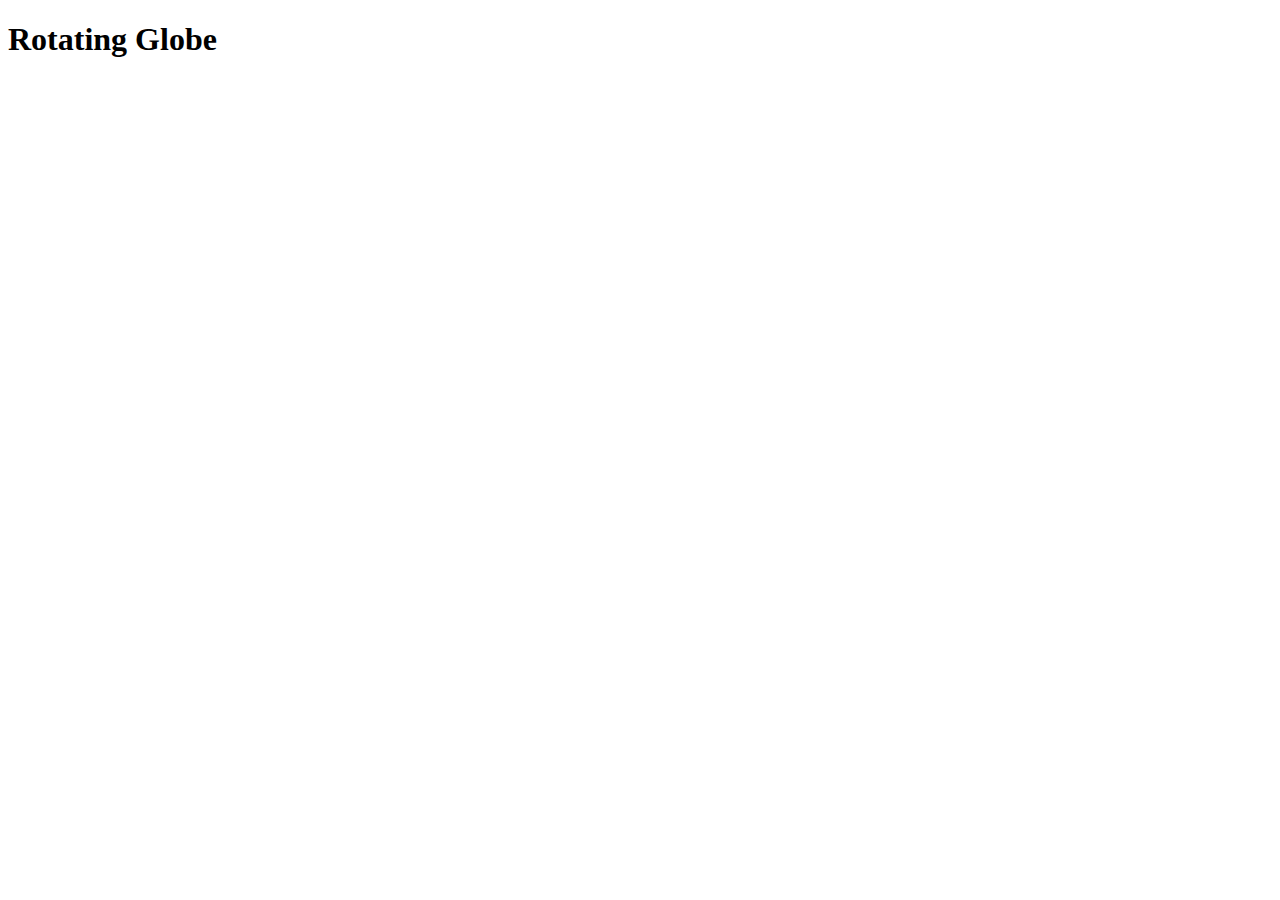
==== index.html @ 68467b5c "Update index.html" ====
<!DOCTYPE html>
<html lang="en">
<head>
    <meta charset="UTF-8">
    <meta http-equiv="X-UA-Compatible" content="IE=edge">
    <meta name="viewport" content="width=device-width, initial-scale=1.0">
    <title>Warming Stripe</title>
    <link rel="stylesheet" href="css/style.css">
</head>
<body>
    <h1>Rotating Globe</h1>
    <div id ="earth"></div>
</body>
</html>
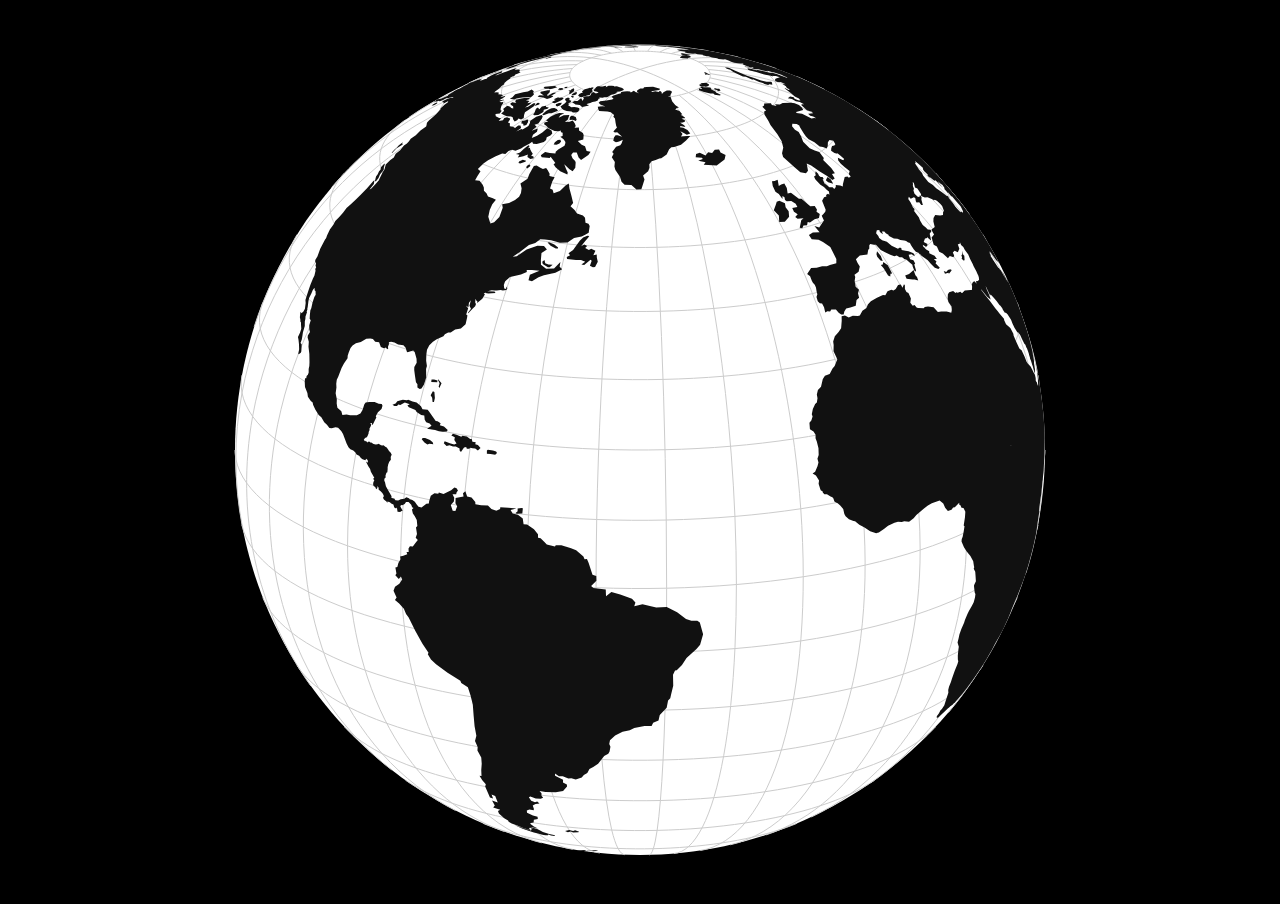
==== commit 93dc4a8b: "Created the globe" ====
--- a/index.html
+++ b/index.html
@@ -4,11 +4,19 @@
     <meta charset="UTF-8">
     <meta http-equiv="X-UA-Compatible" content="IE=edge">
     <meta name="viewport" content="width=device-width, initial-scale=1.0">
-    <title>Warming Stripe</title>
-    <link rel="stylesheet" href="css/style.css">
+    <title>Document</title>
+    <link rel="Stylesheet" href="css/style.css">
 </head>
 <body>
-    <h1>Rotating Globe</h1>
-    <div id ="earth"></div>
+   <!-- partial:index.partial.html -->
+<h2 id="current"></h2>
+<canvas id="globe"></canvas>
+<!-- partial -->
+<script src='js/d3.min.js'></script>
+<script src='js/geo.js'></script>
+<script src='js/json.js'></script>
+<script src='js/versor.js'></script>
+<script  src="js/main.js"></script>
+
 </body>
 </html>--- a/css/style.css
+++ b/css/style.css
@@ -0,0 +1,18 @@
+html, body {
+    margin: 0;
+    padding: 0;
+    background: black;
+  }
+  
+  #globe {
+    cursor: move;  
+  }
+  
+  #current {
+    position: absolute;
+    color: White;
+    font-family: sans-serif;
+    margin-left: 4%;
+    margin-top: 4%;
+  }
+  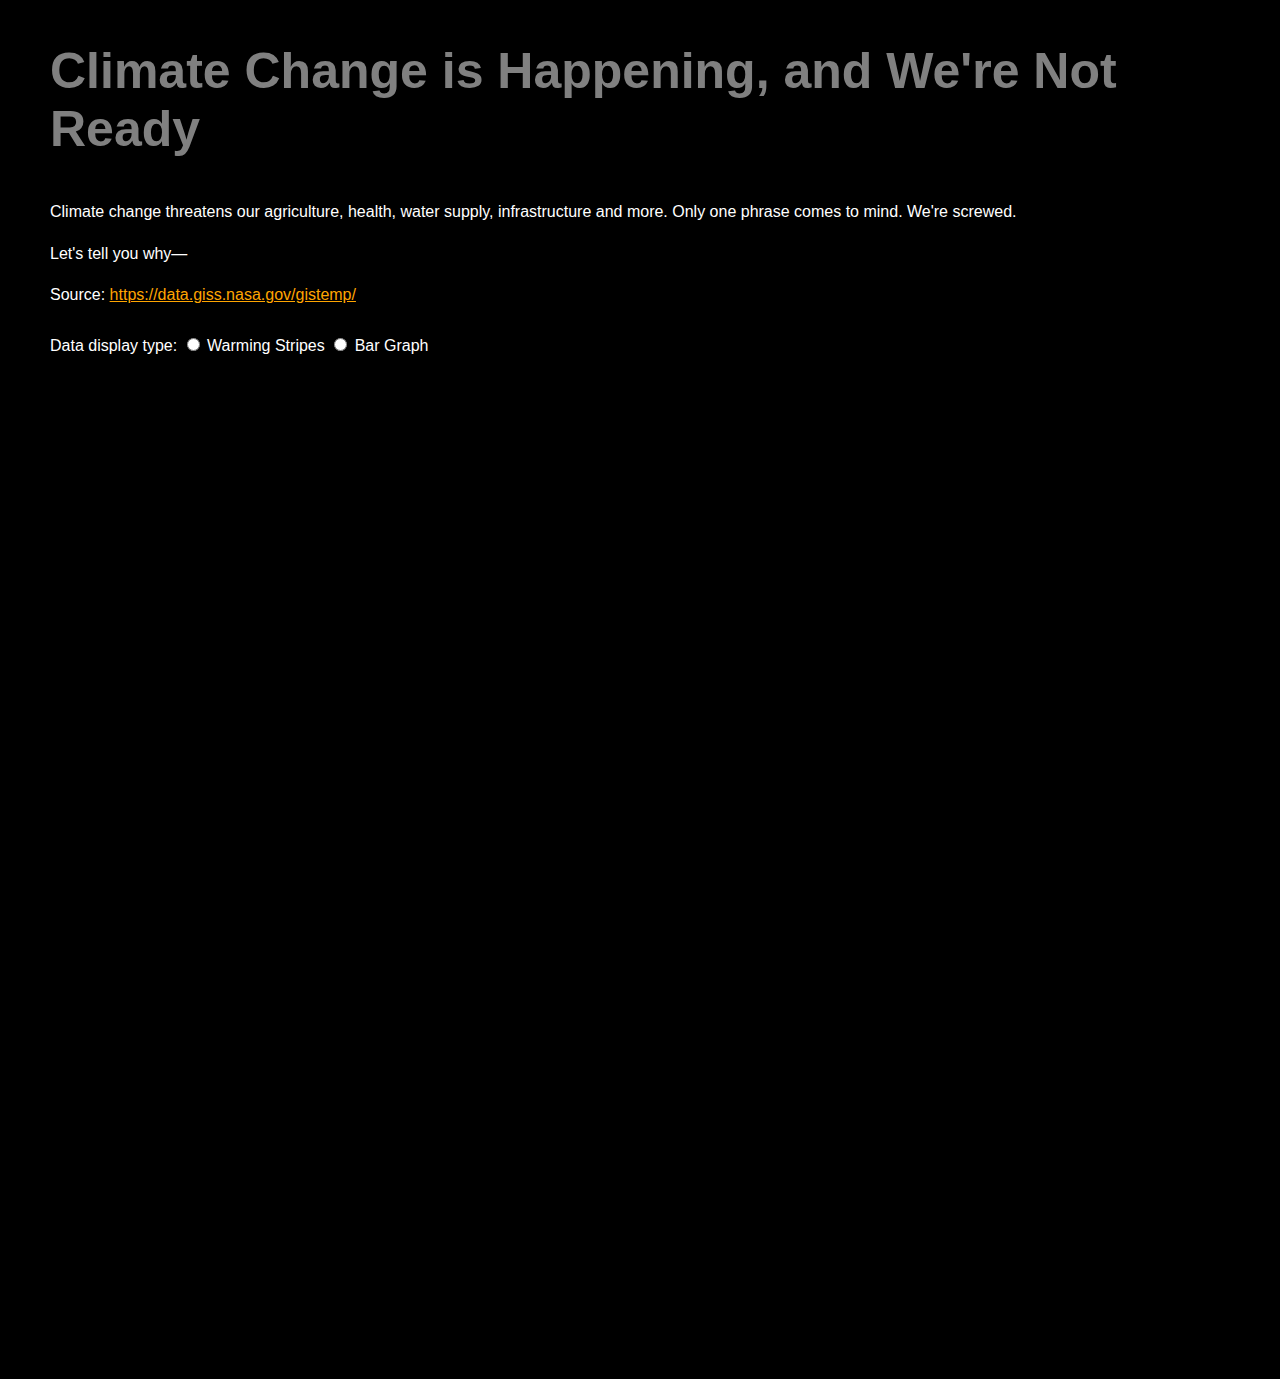
==== commit f48098c7: "Added index.html with warming stripes; also added to style.css" ====
--- a/index.html
+++ b/index.html
@@ -1,22 +1,38 @@
 <!DOCTYPE html>
 <html lang="en">
-<head>
-    <meta charset="UTF-8">
-    <meta http-equiv="X-UA-Compatible" content="IE=edge">
-    <meta name="viewport" content="width=device-width, initial-scale=1.0">
-    <title>Document</title>
-    <link rel="Stylesheet" href="css/style.css">
-</head>
-<body>
-   <!-- partial:index.partial.html -->
-<h2 id="current"></h2>
-<canvas id="globe"></canvas>
-<!-- partial -->
-<script src='js/d3.min.js'></script>
-<script src='js/geo.js'></script>
-<script src='js/json.js'></script>
-<script src='js/versor.js'></script>
-<script  src="js/main.js"></script>
+    <head>
+        <meta charset="UTF-8">
+        <meta name="viewport" content="width=device-width, initial-scale=1.0">
+        <meta http-equiv="X-UA-Compatible" content="ie=edge">
+        <title>It's the End of the World as We Know It</title>
+        <script src="https://d3js.org/d3.v7.min.js"></script>
+        <script src="./stripes.js"></script>
+        <link rel="Stylesheet" href="css/style.css">
+    </head>
+    <body>
+        <div id="intro">
+            <h2 class="title">Climate Change is Happening, and We're Not Ready</h2>
 
-</body>
+            <p>Climate change threatens our agriculture, health, water supply, infrastructure and more. 
+            Only one phrase comes to mind.
+            We're screwed. 
+            </p>
+
+            <p>Let's tell you why—</p>
+
+
+            <p> Source: <a href="https://data.giss.nasa.gov/gistemp/">https://data.giss.nasa.gov/gistemp/</a>
+
+                <br>
+                <br>
+
+                Data display type:
+                <label><input type="radio" name="display-type" value="warming-stripes" onchange=" readData('GLB.TT.csv', '#warming-stripes');"> Warming Stripes</label>
+                <input type="radio" name="display-type" value="bar-graph" onchange=" readGraphData('GLB.TT.csv', '#warming-stripes');"></input> Bar Graph</label>
+        </div>  
+
+        <div class="warming-stripes" id="warming-stripes">
+            <svg width="1000" height="1000"></svg>
+        </div>    
+    </body>
 </html>--- a/css/style.css
+++ b/css/style.css
@@ -4,6 +4,40 @@
     background: black;
   }
   
+#intro {
+  font-family: Arial, Helvetica, sans-serif;
+  margin: auto;
+  display: block;
+  margin-left: 50px;
+  margin-right: 50px;
+}
+
+#intro p {
+   margin-top: 0px;
+   line-height: 160%
+}
+
+.title {
+   font-size: 50px;
+   color: gray;
+}
+p {
+  display: block;
+  color: white;
+  margin-block-start: 1em;
+  margin-block-end: 1em;
+  margin-inline-start: 0px;
+  margin-inline-end: 0px;
+}
+p a {
+  color:orange;
+}
+
+#warming-stripes {
+  margin-left: 50px;
+}
+
+
   #globe {
     cursor: move;  
   }
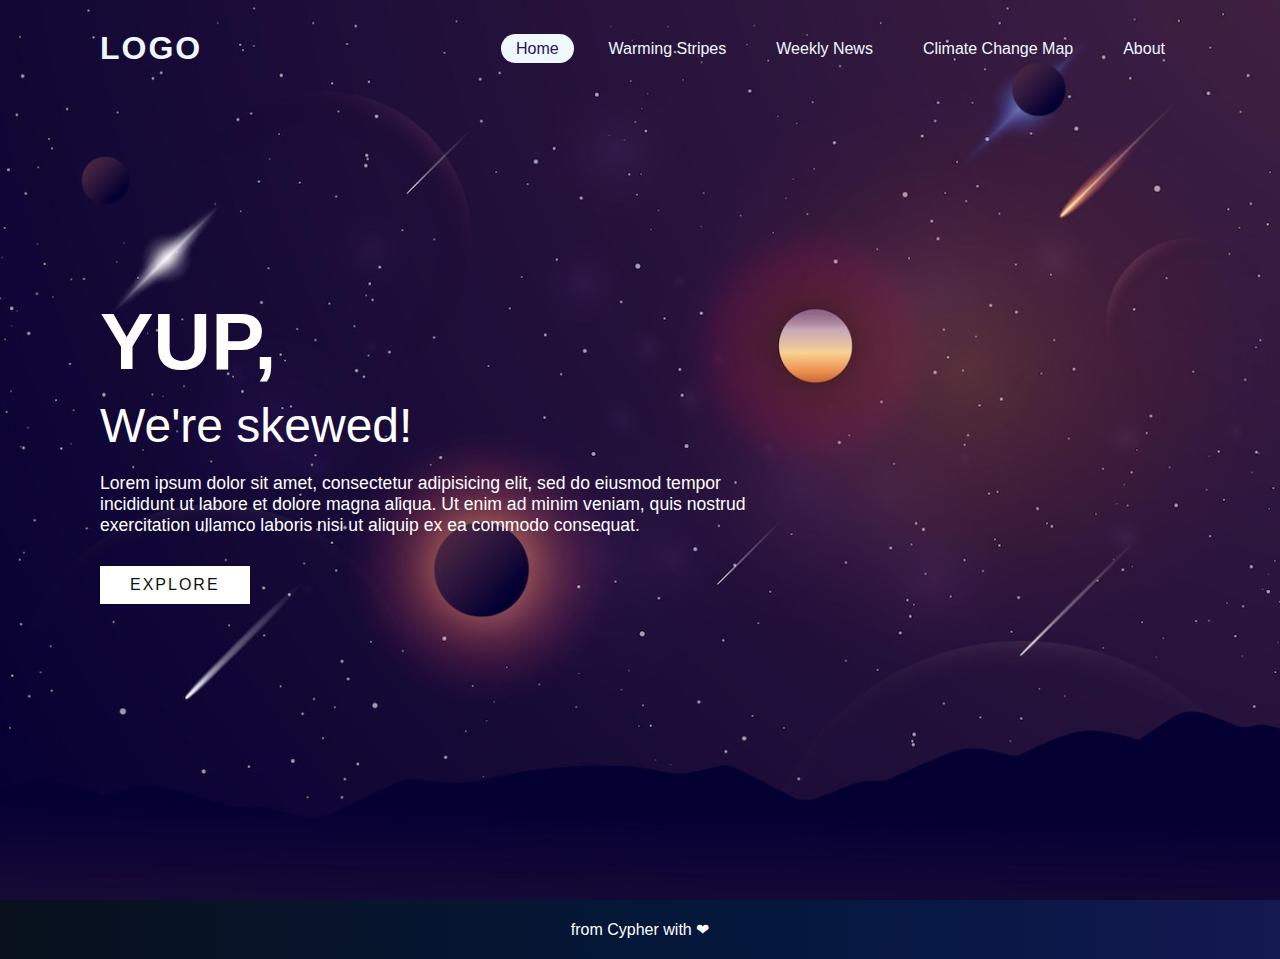
==== commit bbd255d6: "Fixed the background image" ====
--- a/index.html
+++ b/index.html
@@ -1,38 +1,39 @@
 <!DOCTYPE html>
 <html lang="en">
-    <head>
-        <meta charset="UTF-8">
-        <meta name="viewport" content="width=device-width, initial-scale=1.0">
-        <meta http-equiv="X-UA-Compatible" content="ie=edge">
-        <title>It's the End of the World as We Know It</title>
-        <script src="https://d3js.org/d3.v7.min.js"></script>
-        <script src="./stripes.js"></script>
-        <link rel="Stylesheet" href="css/style.css">
-    </head>
-    <body>
-        <div id="intro">
-            <h2 class="title">Climate Change is Happening, and We're Not Ready</h2>
+<head>
+    <meta charset="UTF-8">
+    <meta http-equiv="X-UA-Compatible" content="IE=edge">
+    <meta name="viewport" content="width=device-width, initial-scale=1.0">
+    <title>Climate Change</title>
+    <link rel="stylesheet" href="css/style.css">
+</head>
+    <section class="header_container">
+        <header>
+            <a href="#" class="logo">Logo</a>
+            <ul>
+                <li><a href="index.html" class="active">Home</a></li>
+                <li><a href="stripe.html">Warming Stripes</a></li>
+                <li><a href="news.html">Weekly News</a></li>
+                <li><a href="map.html">Climate Change Map</a></li>
+                <li><a href="about.html">About</a></li>
+                
+            </ul>
+        </header>
+        <div class="text">
+            <h2>Yup,</h2> 
+            <h3>We're skewed!</h3>
+            <p>Lorem ipsum dolor sit amet, consectetur adipisicing elit, sed do eiusmod
+            tempor incididunt ut labore et dolore magna aliqua. Ut enim ad minim veniam,
+            quis nostrud exercitation ullamco laboris nisi ut aliquip ex ea commodo
+            consequat.</p>
+            <a href="#">Explore</a>
+        </div>
+    </section>
 
-            <p>Climate change threatens our agriculture, health, water supply, infrastructure and more. 
-            Only one phrase comes to mind.
-            We're screwed. 
-            </p>
+    <div class="footer_container">
+        <p>from Cypher with ❤</p>
+    </div>
 
-            <p>Let's tell you why—</p>
-
-
-            <p> Source: <a href="https://data.giss.nasa.gov/gistemp/">https://data.giss.nasa.gov/gistemp/</a>
-
-                <br>
-                <br>
-
-                Data display type:
-                <label><input type="radio" name="display-type" value="warming-stripes" onchange=" readData('GLB.TT.csv', '#warming-stripes');"> Warming Stripes</label>
-                <input type="radio" name="display-type" value="bar-graph" onchange=" readGraphData('GLB.TT.csv', '#warming-stripes');"></input> Bar Graph</label>
-        </div>  
-
-        <div class="warming-stripes" id="warming-stripes">
-            <svg width="1000" height="1000"></svg>
-        </div>    
-    </body>
+    
+</body>
 </html>--- a/css/style.css
+++ b/css/style.css
@@ -1,52 +1,139 @@
-html, body {
-    margin: 0;
-    padding: 0;
-    background: black;
-  }
-  
-#intro {
-  font-family: Arial, Helvetica, sans-serif;
-  margin: auto;
-  display: block;
-  margin-left: 50px;
-  margin-right: 50px;
+@import url("https://fonts.googleapis.com/css2?family=Montserrat:wght@300;400;500;600;700;800;900&family=Ubuntu&display=swap");
+
+* {
+  margin: 0;
+  padding: 0;
+  box-sizing: border-box;
+  font-family: "Poppins", sans-serif;
 }
 
-#intro p {
-   margin-top: 0px;
-   line-height: 160%
+header {
+  position: absolute;
+  top: 0;
+  left: 0;
+  width: 100%;
+  padding: 30px 100px;
+  display: flex;
+  justify-content: space-between;
+  align-items: center;
 }
 
-.title {
-   font-size: 50px;
-   color: gray;
-}
-p {
-  display: block;
-  color: white;
-  margin-block-start: 1em;
-  margin-block-end: 1em;
-  margin-inline-start: 0px;
-  margin-inline-end: 0px;
-}
-p a {
-  color:orange;
+header .logo {
+  color: aliceblue;
+  font-weight: 700;
+  text-decoration: none;
+  font-size: 2em;
+  text-transform: uppercase;
+  letter-spacing: 2px;
 }
 
-#warming-stripes {
-  margin-left: 50px;
+header ul {
+  display: flex;
+  justify-content: center;
+  align-items: center;
 }
 
+header ul li {
+  list-style: none;
+  margin-left: 20px;
+}
 
-  #globe {
-    cursor: move;  
-  }
-  
-  #current {
-    position: absolute;
-    color: White;
-    font-family: sans-serif;
-    margin-left: 4%;
-    margin-top: 4%;
-  }
-  +header ul li a {
+  text-decoration: none;
+  padding: 6px 15px;
+  color: aliceblue;
+  border-radius: 20px;
+}
+
+header ul li a:hover,
+header ul li a.active {
+  background-color: aliceblue;
+  color: #2b1055;
+}
+
+.header_container {
+  position: flex;
+  right: 0;
+  width: 100%;
+  min-height: 100vh;
+  padding: 100px;
+  display: flex;
+  justify-content: space-between;
+  align-items: center;
+  background: url(../materials/bg.jpg) no-repeat fixed center;
+  background-size: cover;
+  z-index: 2;
+}
+
+.text {
+  position: relative;
+  z-index: 10;
+}
+
+.text h2 {
+  font-size: 5em;
+  font-weight: 700;
+  padding-bottom: 10px;
+  color: #fff;
+  text-transform: uppercase;
+}
+
+.text h3 {
+  font-size: 3em;
+  font-weight: 500;
+  color: #fff;
+
+  text-transform: none;
+}
+
+.text p {
+  font-size: 1.1em;
+  color: #fff;
+  margin: 20px 0;
+  font-weight: 400;
+  max-width: 700px;
+}
+
+.text a {
+  display: inline-block;
+  font-size: 1em;
+  background: #fff;
+  padding: 10px 30px;
+  text-transform: uppercase;
+  text-decoration: none;
+  font-weight: 500;
+  margin-top: 10px;
+  color: #111;
+  letter-spacing: 2px;
+  transition: 0.2s;
+}
+.text a:hover {
+  letter-spacing: 10px;
+}
+
+.about_conainter p {
+  position: relative;
+  z-index: 10;
+}
+
+.footer_container {
+  position: flex;
+  left: 0;
+  bottom: 0;
+  width: 100%;
+  background: linear-gradient(
+    to right,
+    #08101c,
+    #07142a,
+    #041738,
+    #081845,
+    #151851
+  );
+  color: white;
+  text-align: center;
+  padding-top: 20px;
+  padding-bottom: 20px;
+}
+.intro{
+  color: white;
+}
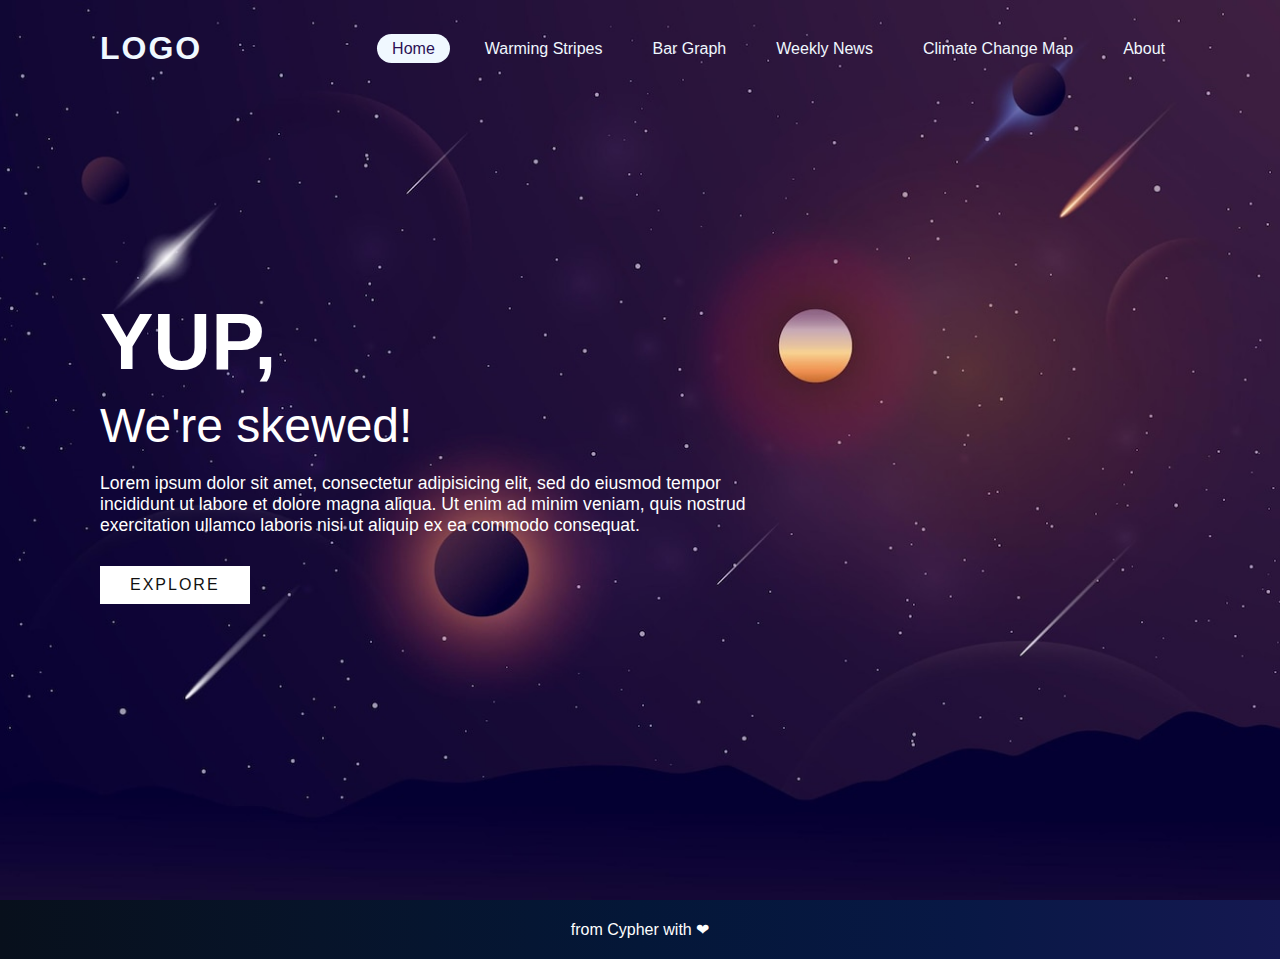
==== commit 2d123c6d: "l" ====
--- a/index.html
+++ b/index.html
@@ -13,6 +13,7 @@
             <ul>
                 <li><a href="index.html" class="active">Home</a></li>
                 <li><a href="stripe.html">Warming Stripes</a></li>
+                <li><a href="Bar.html">Bar Graph</a></li>
                 <li><a href="news.html">Weekly News</a></li>
                 <li><a href="map.html">Climate Change Map</a></li>
                 <li><a href="about.html">About</a></li>
--- a/css/style.css
+++ b/css/style.css
@@ -134,6 +134,6 @@
   padding-top: 20px;
   padding-bottom: 20px;
 }
-.intro{
+.intro {
   color: white;
 }
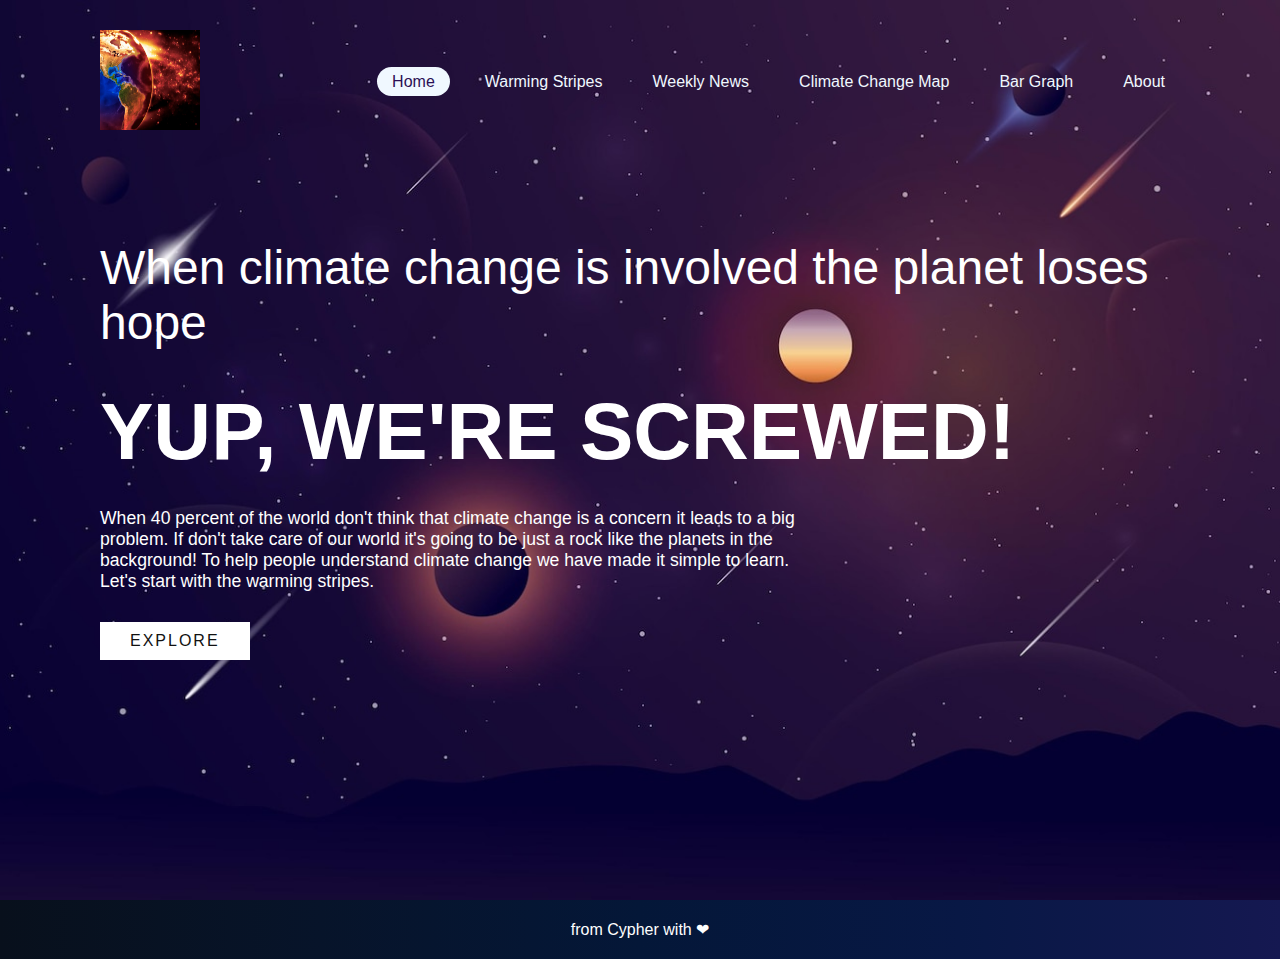
==== commit fb55d7c0: "Optimizing the websites" ====
--- a/index.html
+++ b/index.html
@@ -4,30 +4,34 @@
     <meta charset="UTF-8">
     <meta http-equiv="X-UA-Compatible" content="IE=edge">
     <meta name="viewport" content="width=device-width, initial-scale=1.0">
+    <link rel="icon" href="img/favicon.ico">
     <title>Climate Change</title>
     <link rel="stylesheet" href="css/style.css">
 </head>
     <section class="header_container">
         <header>
-            <a href="#" class="logo">Logo</a>
+            <a href= "index.html">
+            <img class="logo" src="img/icon.jpg" alt="" target="index.html" style="width: 100px; height: 100px;">
+            </a>
             <ul>
                 <li><a href="index.html" class="active">Home</a></li>
                 <li><a href="stripe.html">Warming Stripes</a></li>
-                <li><a href="Bar.html">Bar Graph</a></li>
                 <li><a href="news.html">Weekly News</a></li>
                 <li><a href="map.html">Climate Change Map</a></li>
+                <li><a href="bar.html">Bar Graph</a></li>
                 <li><a href="about.html">About</a></li>
                 
             </ul>
         </header>
         <div class="text">
-            <h2>Yup,</h2> 
-            <h3>We're skewed!</h3>
-            <p>Lorem ipsum dolor sit amet, consectetur adipisicing elit, sed do eiusmod
-            tempor incididunt ut labore et dolore magna aliqua. Ut enim ad minim veniam,
-            quis nostrud exercitation ullamco laboris nisi ut aliquip ex ea commodo
-            consequat.</p>
-            <a href="#">Explore</a>
+            <h3>When climate change is involved the planet loses hope</h3>
+            <br>
+            <br>
+            <h2>Yup, We're screwed!</h3>
+            <p>When 40 percent of the world don't think that climate change is a concern it leads to a big problem. If don't take care of our world it's going to be just a rock like the planets in the background!
+                To help people understand climate change we have made it simple to learn. Let's start with the warming stripes.
+            </p>
+            <a href="stripe.html">Explore</a>
         </div>
     </section>
 
--- a/css/style.css
+++ b/css/style.css
@@ -5,6 +5,7 @@
   padding: 0;
   box-sizing: border-box;
   font-family: "Poppins", sans-serif;
+  color: white;
 }
 
 header {
@@ -137,3 +138,18 @@
 .intro {
   color: white;
 }
+
+.link {
+  color: blue;
+  font-family: Verdana, Geneva, Tahoma, sans-serif;
+}
+
+.info_container {
+  position: relative;
+  top: 50px;
+  left: 50px;
+}
+
+.info_container p {
+  line-height: 2;
+}
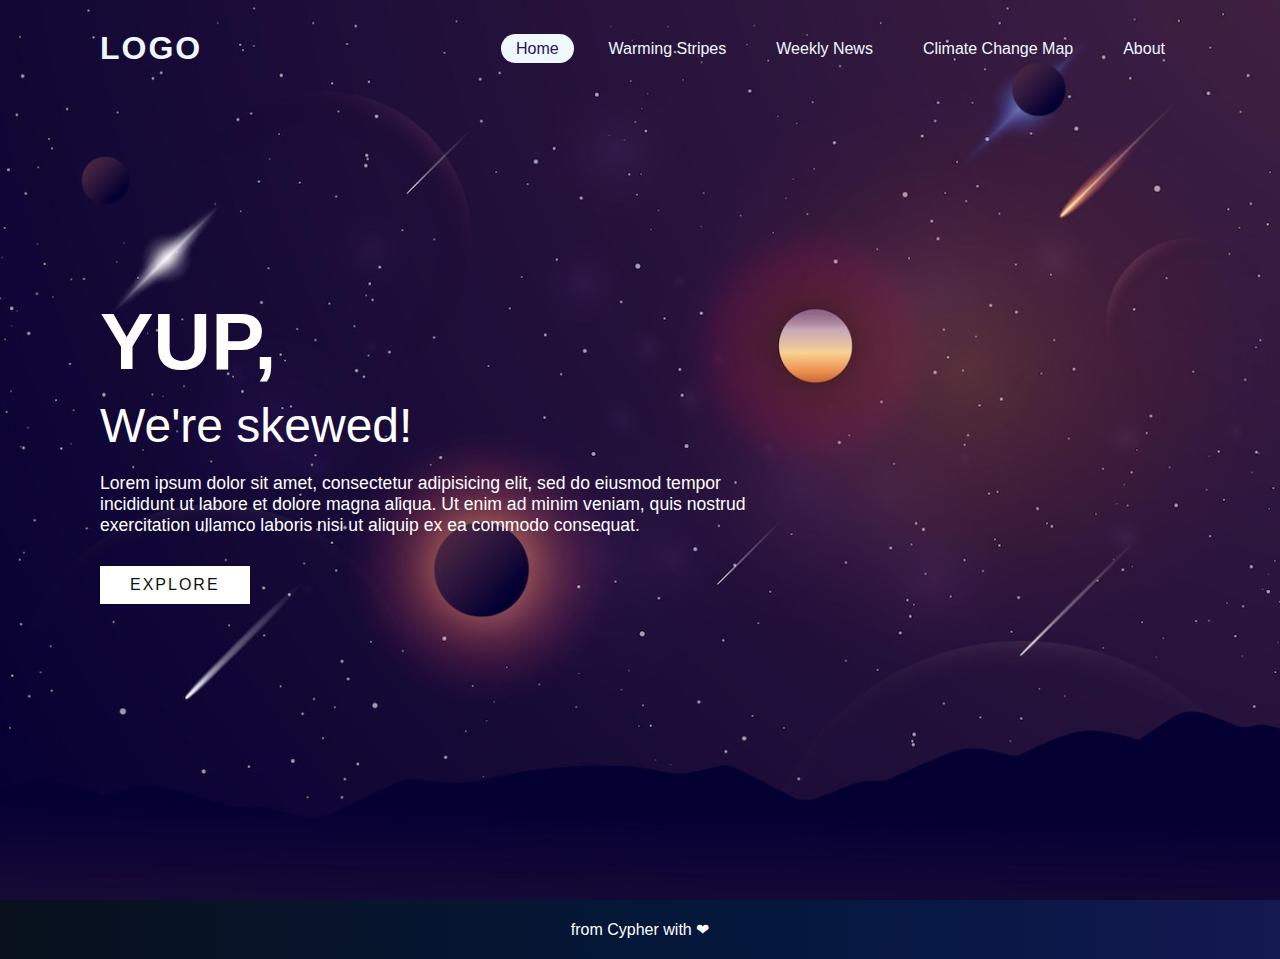
==== commit 2070699c: "Done" ====
--- a/index.html
+++ b/index.html
@@ -4,34 +4,31 @@
     <meta charset="UTF-8">
     <meta http-equiv="X-UA-Compatible" content="IE=edge">
     <meta name="viewport" content="width=device-width, initial-scale=1.0">
-    <link rel="icon" href="img/favicon.ico">
     <title>Climate Change</title>
-    <link rel="stylesheet" href="css/style.css">
+    <link rel="stylesheet" href="css/style3.css">
 </head>
     <section class="header_container">
         <header>
-            <a href= "index.html">
-            <img class="logo" src="img/icon.jpg" alt="" target="index.html" style="width: 100px; height: 100px;">
-            </a>
+            <a href="#" class="logo">Logo</a>
             <ul>
                 <li><a href="index.html" class="active">Home</a></li>
                 <li><a href="stripe.html">Warming Stripes</a></li>
+         
                 <li><a href="news.html">Weekly News</a></li>
+                
                 <li><a href="map.html">Climate Change Map</a></li>
-                <li><a href="bar.html">Bar Graph</a></li>
                 <li><a href="about.html">About</a></li>
                 
             </ul>
         </header>
         <div class="text">
-            <h3>When climate change is involved the planet loses hope</h3>
-            <br>
-            <br>
-            <h2>Yup, We're screwed!</h3>
-            <p>When 40 percent of the world don't think that climate change is a concern it leads to a big problem. If don't take care of our world it's going to be just a rock like the planets in the background!
-                To help people understand climate change we have made it simple to learn. Let's start with the warming stripes.
-            </p>
-            <a href="stripe.html">Explore</a>
+            <h2>Yup,</h2> 
+            <h3>We're skewed!</h3>
+            <p>Lorem ipsum dolor sit amet, consectetur adipisicing elit, sed do eiusmod
+            tempor incididunt ut labore et dolore magna aliqua. Ut enim ad minim veniam,
+            quis nostrud exercitation ullamco laboris nisi ut aliquip ex ea commodo
+            consequat.</p>
+            <a href="#">Explore</a>
         </div>
     </section>
 
--- a/css/style3.css
+++ b/css/style3.css
@@ -0,0 +1,139 @@
+@import url("https://fonts.googleapis.com/css2?family=Montserrat:wght@300;400;500;600;700;800;900&family=Ubuntu&display=swap");
+
+* {
+  margin: 0;
+  padding: 0;
+  box-sizing: border-box;
+  font-family: "Poppins", sans-serif;
+}
+
+header {
+  position: absolute;
+  top: 0;
+  left: 0;
+  width: 100%;
+  padding: 30px 100px;
+  display: flex;
+  justify-content: space-between;
+  align-items: center;
+}
+
+header .logo {
+  color: aliceblue;
+  font-weight: 700;
+  text-decoration: none;
+  font-size: 2em;
+  text-transform: uppercase;
+  letter-spacing: 2px;
+}
+
+header ul {
+  display: flex;
+  justify-content: center;
+  align-items: center;
+}
+
+header ul li {
+  list-style: none;
+  margin-left: 20px;
+}
+
+header ul li a {
+  text-decoration: none;
+  padding: 6px 15px;
+  color: aliceblue;
+  border-radius: 20px;
+}
+
+header ul li a:hover,
+header ul li a.active {
+  background-color: aliceblue;
+  color: #2b1055;
+}
+
+.header_container {
+  position: flex;
+  right: 0;
+  width: 100%;
+  min-height: 100vh;
+  padding: 100px;
+  display: flex;
+  justify-content: space-between;
+  align-items: center;
+  background: url(../materials/bg.jpg) no-repeat fixed center;
+  background-size: cover;
+  z-index: 2;
+}
+
+.text {
+  position: relative;
+  z-index: 10;
+}
+
+.text h2 {
+  font-size: 5em;
+  font-weight: 700;
+  padding-bottom: 10px;
+  color: #fff;
+  text-transform: uppercase;
+}
+
+.text h3 {
+  font-size: 3em;
+  font-weight: 500;
+  color: #fff;
+
+  text-transform: none;
+}
+
+.text p {
+  font-size: 1.1em;
+  color: #fff;
+  margin: 20px 0;
+  font-weight: 400;
+  max-width: 700px;
+}
+
+.text a {
+  display: inline-block;
+  font-size: 1em;
+  background: #fff;
+  padding: 10px 30px;
+  text-transform: uppercase;
+  text-decoration: none;
+  font-weight: 500;
+  margin-top: 10px;
+  color: #111;
+  letter-spacing: 2px;
+  transition: 0.2s;
+}
+.text a:hover {
+  letter-spacing: 10px;
+}
+
+.about_conainter p {
+  position: relative;
+  z-index: 10;
+}
+
+.footer_container {
+  position: flex;
+  left: 0;
+  bottom: 0;
+  width: 100%;
+  background: linear-gradient(
+    to right,
+    #08101c,
+    #07142a,
+    #041738,
+    #081845,
+    #151851
+  );
+  color: white;
+  text-align: center;
+  padding-top: 20px;
+  padding-bottom: 20px;
+}
+.intro{
+  color: white;
+}
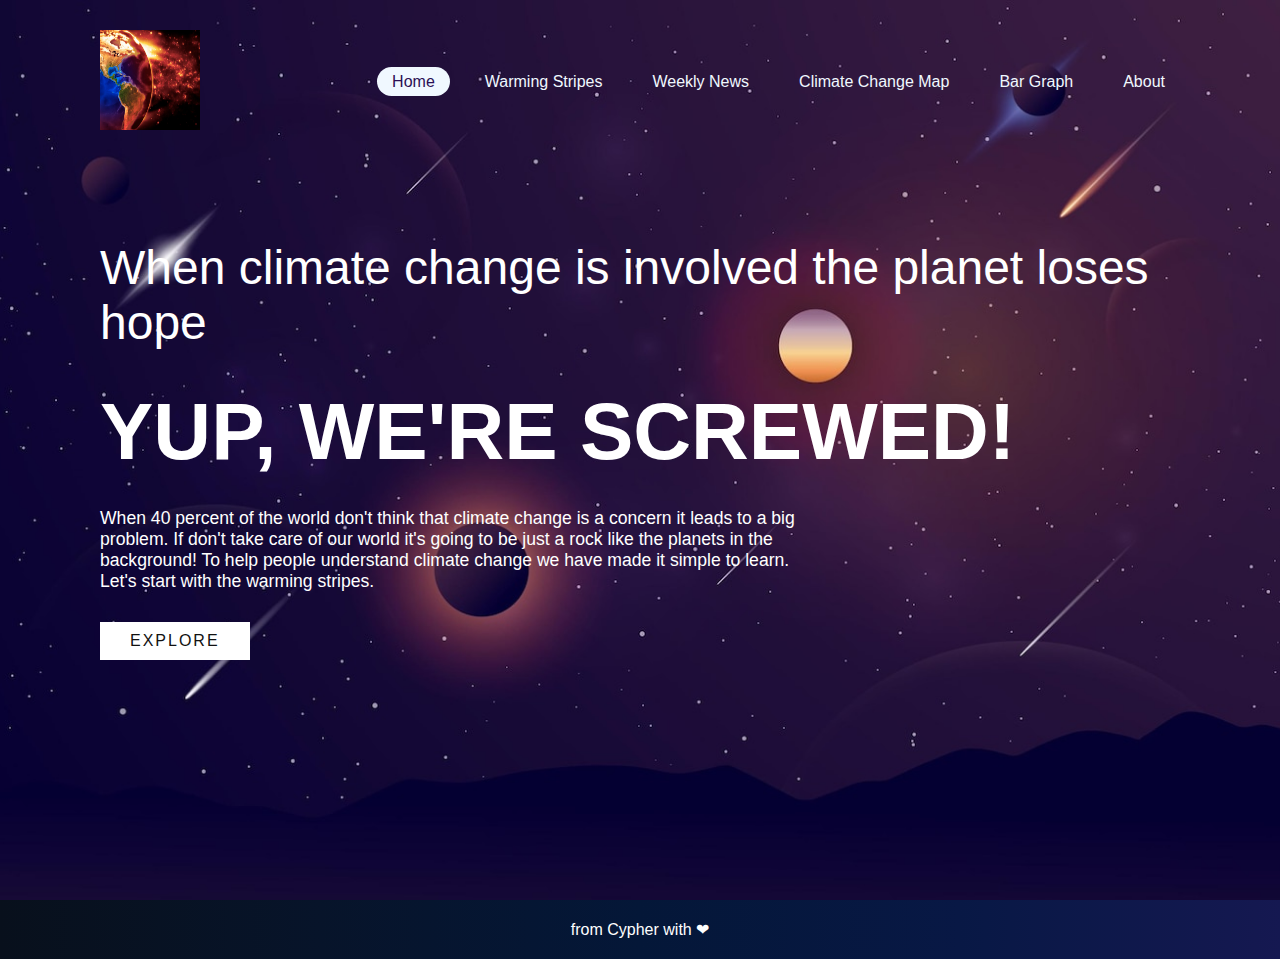
==== commit a8e0b691: "Finished polishing the websites" ====
--- a/index.html
+++ b/index.html
@@ -4,31 +4,34 @@
     <meta charset="UTF-8">
     <meta http-equiv="X-UA-Compatible" content="IE=edge">
     <meta name="viewport" content="width=device-width, initial-scale=1.0">
+    <link rel="icon" href="img/favicon.ico">
     <title>Climate Change</title>
-    <link rel="stylesheet" href="css/style3.css">
+    <link rel="stylesheet" href="css/style.css">
 </head>
     <section class="header_container">
         <header>
-            <a href="#" class="logo">Logo</a>
+            <a href= "index.html">
+            <img class="logo" src="img/icon.jpg" alt="" target="index.html" style="width: 100px; height: 100px;">
+            </a>
             <ul>
                 <li><a href="index.html" class="active">Home</a></li>
                 <li><a href="stripe.html">Warming Stripes</a></li>
-         
                 <li><a href="news.html">Weekly News</a></li>
-                
                 <li><a href="map.html">Climate Change Map</a></li>
+                <li><a href="bar.html">Bar Graph</a></li>
                 <li><a href="about.html">About</a></li>
                 
             </ul>
         </header>
         <div class="text">
-            <h2>Yup,</h2> 
-            <h3>We're skewed!</h3>
-            <p>Lorem ipsum dolor sit amet, consectetur adipisicing elit, sed do eiusmod
-            tempor incididunt ut labore et dolore magna aliqua. Ut enim ad minim veniam,
-            quis nostrud exercitation ullamco laboris nisi ut aliquip ex ea commodo
-            consequat.</p>
-            <a href="#">Explore</a>
+            <h3>When climate change is involved the planet loses hope</h3>
+            <br>
+            <br>
+            <h2>Yup, We're screwed!</h3>
+            <p>When 40 percent of the world don't think that climate change is a concern it leads to a big problem. If don't take care of our world it's going to be just a rock like the planets in the background!
+                To help people understand climate change we have made it simple to learn. Let's start with the warming stripes.
+            </p>
+            <a href="stripe.html">Explore</a>
         </div>
     </section>
 
--- a/css/style.css
+++ b/css/style.css
@@ -0,0 +1,155 @@
+@import url("https://fonts.googleapis.com/css2?family=Montserrat:wght@300;400;500;600;700;800;900&family=Ubuntu&display=swap");
+
+* {
+  margin: 0;
+  padding: 0;
+  box-sizing: border-box;
+  font-family: "Poppins", sans-serif;
+  color: white;
+}
+
+header {
+  position: absolute;
+  top: 0;
+  left: 0;
+  width: 100%;
+  padding: 30px 100px;
+  display: flex;
+  justify-content: space-between;
+  align-items: center;
+}
+
+header .logo {
+  color: aliceblue;
+  font-weight: 700;
+  text-decoration: none;
+  font-size: 2em;
+  text-transform: uppercase;
+  letter-spacing: 2px;
+}
+
+header ul {
+  display: flex;
+  justify-content: center;
+  align-items: center;
+}
+
+header ul li {
+  list-style: none;
+  margin-left: 20px;
+}
+
+header ul li a {
+  text-decoration: none;
+  padding: 6px 15px;
+  color: aliceblue;
+  border-radius: 20px;
+}
+
+header ul li a:hover,
+header ul li a.active {
+  background-color: aliceblue;
+  color: #2b1055;
+}
+
+.header_container {
+  position: flex;
+  right: 0;
+  width: 100%;
+  min-height: 100vh;
+  padding: 100px;
+  display: flex;
+  justify-content: space-between;
+  align-items: center;
+  background: url(../materials/bg.jpg) no-repeat fixed center;
+  background-size: cover;
+  z-index: 2;
+}
+
+.text {
+  position: relative;
+  z-index: 10;
+}
+
+.text h2 {
+  font-size: 5em;
+  font-weight: 700;
+  padding-bottom: 10px;
+  color: #fff;
+  text-transform: uppercase;
+}
+
+.text h3 {
+  font-size: 3em;
+  font-weight: 500;
+  color: #fff;
+
+  text-transform: none;
+}
+
+.text p {
+  font-size: 1.1em;
+  color: #fff;
+  margin: 20px 0;
+  font-weight: 400;
+  max-width: 700px;
+}
+
+.text a {
+  display: inline-block;
+  font-size: 1em;
+  background: #fff;
+  padding: 10px 30px;
+  text-transform: uppercase;
+  text-decoration: none;
+  font-weight: 500;
+  margin-top: 10px;
+  color: #111;
+  letter-spacing: 2px;
+  transition: 0.2s;
+}
+.text a:hover {
+  letter-spacing: 10px;
+}
+
+.about_conainter p {
+  position: relative;
+  z-index: 10;
+}
+
+.footer_container {
+  position: flex;
+  left: 0;
+  bottom: 0;
+  width: 100%;
+  background: linear-gradient(
+    to right,
+    #08101c,
+    #07142a,
+    #041738,
+    #081845,
+    #151851
+  );
+  color: white;
+  text-align: center;
+  padding-top: 20px;
+  padding-bottom: 20px;
+}
+.intro {
+  color: white;
+}
+
+.link {
+  color: blue;
+  font-family: Verdana, Geneva, Tahoma, sans-serif;
+}
+
+.info_container {
+  position: relative;
+  top: 50px;
+  left: 50px;
+}
+
+.info_container p {
+  line-height: 2;
+}
